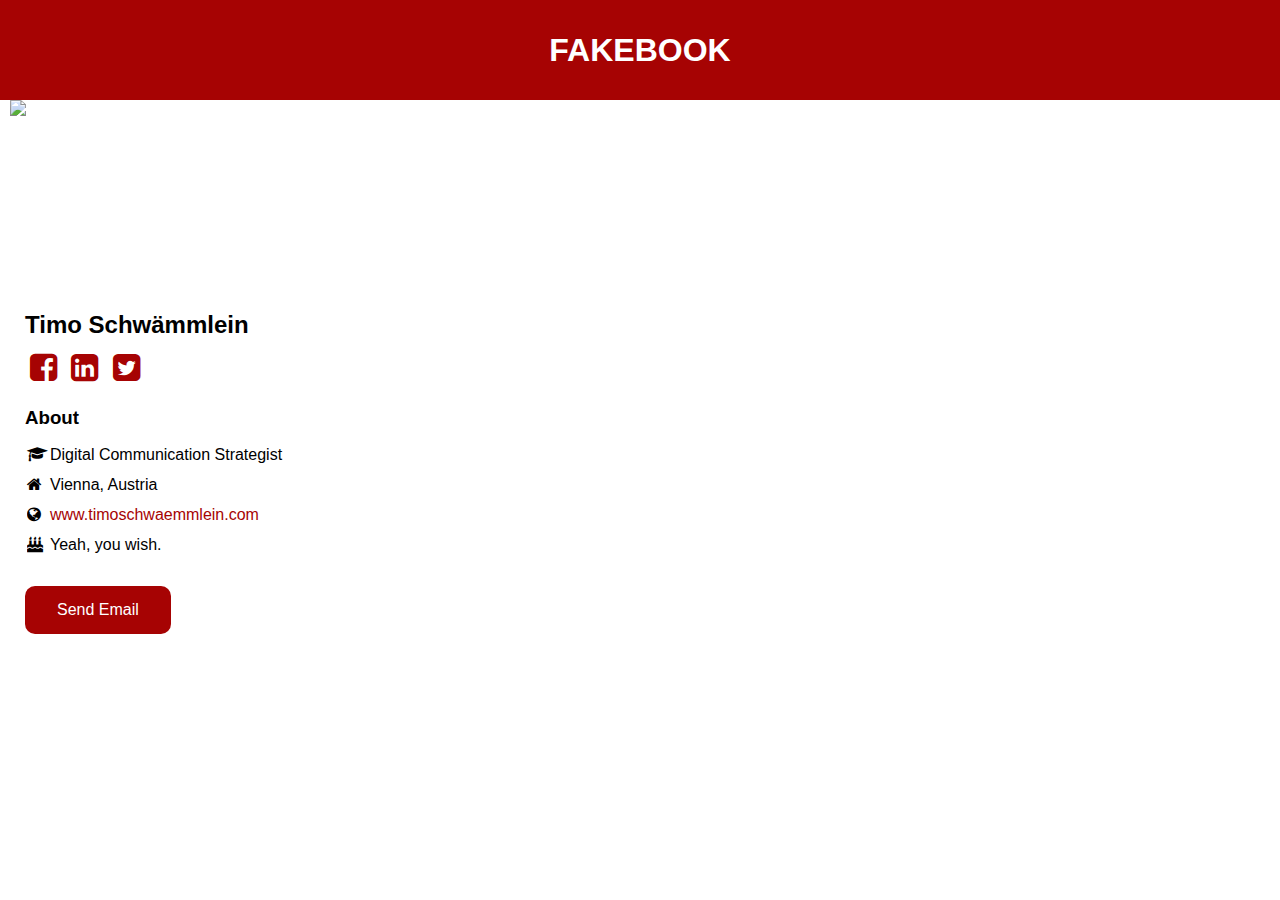
==== 1.2 Fakebook/index.html @ 248cc8bf "change directory names" ====
<!DOCTYPE html>
<html lang="en">
<head>
    <meta charset="UTF-8">
    <title>Fakebook</title>
    <link rel="stylesheet" href="style.css"/>
    <link rel="stylesheet" href="https://cdnjs.cloudflare.com/ajax/libs/font-awesome/4.7.0/css/font-awesome.min.css">
</head>
<body>
    <header>
            <h1>FAKEBOOK</h1>
    </header>

    <div class="profile-top">
        <div class="container">
            <div class="profile-pic">
                <img src="http://timoschwaemmlein.com/assets/img/ringlight_circle.png">
            </div>
        </div>
    </div>

    <div id="name">
        <div class="container">
           <h2>Timo Schwämmlein</h2>
        </div>
    </div>


    <div id="social">
        <div class="container">
            <ul>
                <li><a href="https://www.facebook.com/timo.rotten" target="_blank"><i class="fa fa-facebook-square" aria-hidden="true"></i></a></li>
                <li><a href="https://www.linkedin.com/in/timoschwaemmlein" target="_blank"><i class="fa fa-linkedin-square" aria-hidden="true"></i></a></li>
                <li><a href="https://www.twitter.com/timovarg" target="_blank"><i class="fa fa-twitter-square" aria-hidden="true"></i></a></li>
            </ul>
        </div>
    </div>

    <div id="about">
        <div class="container">
            <h3>About</h3>
            <div>
                <table class="center">
                    <tr>
                        <td><i class="fa fa-graduation-cap" aria-hidden="true"></i></td>
                        <td>Digital Communication Strategist</td>
                    </tr>
                    <tr>
                        <td><i class="fa fa-home" aria-hidden="true"></i></td>
                        <td>Vienna, Austria</td>
                    </tr>
                    <tr>
                        <td><i class="fa fa-globe" aria-hidden="true"></i></td>
                        <td><a href="http://www.timoschwaemmlein.com" target="_blank">www.timoschwaemmlein.com</a></td>
                    </tr>
                    <tr>
                        <td><i class="fa fa-birthday-cake" aria-hidden="true"></i></td>
                        <td>Yeah, you wish.</td>
                    </tr>
                </table>
            </div>
        </div>
    </div>

    <div id="contact">
        <div class="container">
            <a class="button" href="mailto: info@timoschwaemmlein.com">Send Email</a>
        </div>
    </div>

</body>
</html>
---- 1.2 Fakebook/style.css ----
/* General Styles */

*, html, body, div, span, header {
  margin: 0;
  padding: 0;
  border: 0;
}

body {
  font-family: Arial, Helvetica, sans-serif;
  text-align: left;
}

a {
  text-decoration: none;
  color: #A60303;
  -webkit-transition-duration: 0.4s; /* Safari */
  transition-duration: 0.4s;
}

a:hover {
  color: grey;
}

.container {
  margin: 0 25px 0 25px;
}

/* Header */

header {
  background: #A60303;
  width: 100%;
  height: 100px;
  margin: 0;
}

header h1 {
  line-height: 100px;
  color: #fff;
  text-align: center;
}

/* Profile Pic & Banner */

.profile-top {
  height: 200px;
  background-image: url("https://cdn.pixabay.com/photo/2017/05/29/20/57/coffee-2354892_960_720.jpg");
  background-size: cover;
  background-position: center;
}

.profile-pic img {
  width: 30%;
  float: left;
  margin-left: -15px;
}

/* Name */

#name h2 {
  color: #000;
  text-align: left;
  line-height: 50px;
}

/* Social Icons */

#social {
  float: left;
  margin-bottom: 20px;
}

#social ul {
  list-style: none;
  padding: 0;
}

#social ul li {
  display: inline-block;
  font-size: 2em;
}

#social ul li a {
  text-decoration: none;
  color: #A60303;
  padding: 0px 5px 0px 5px;
}

#social ul li a:hover {
  color: grey;
}

/* About Section */

#about {
  clear: left;
}

#about h3 {
  text-align: left;
  margin-bottom: 10px;
}

table.center {
  text-align: left;
}

table.center td {
  padding-top: 5px;
  padding-bottom: 5px;
}

/* Contact Button */

#contact a.button {
  background-color: #A60303;
  border: none;
  border-radius: 10px;
  color: white;
  padding: 15px 32px;
  text-align: left;
  text-decoration: none;
  display: inline-block;
  font-size: 16px;
  margin-top: 25px;
  float: left;
}

#contact a.button:hover {
  background-color: grey;
  color: white;
}
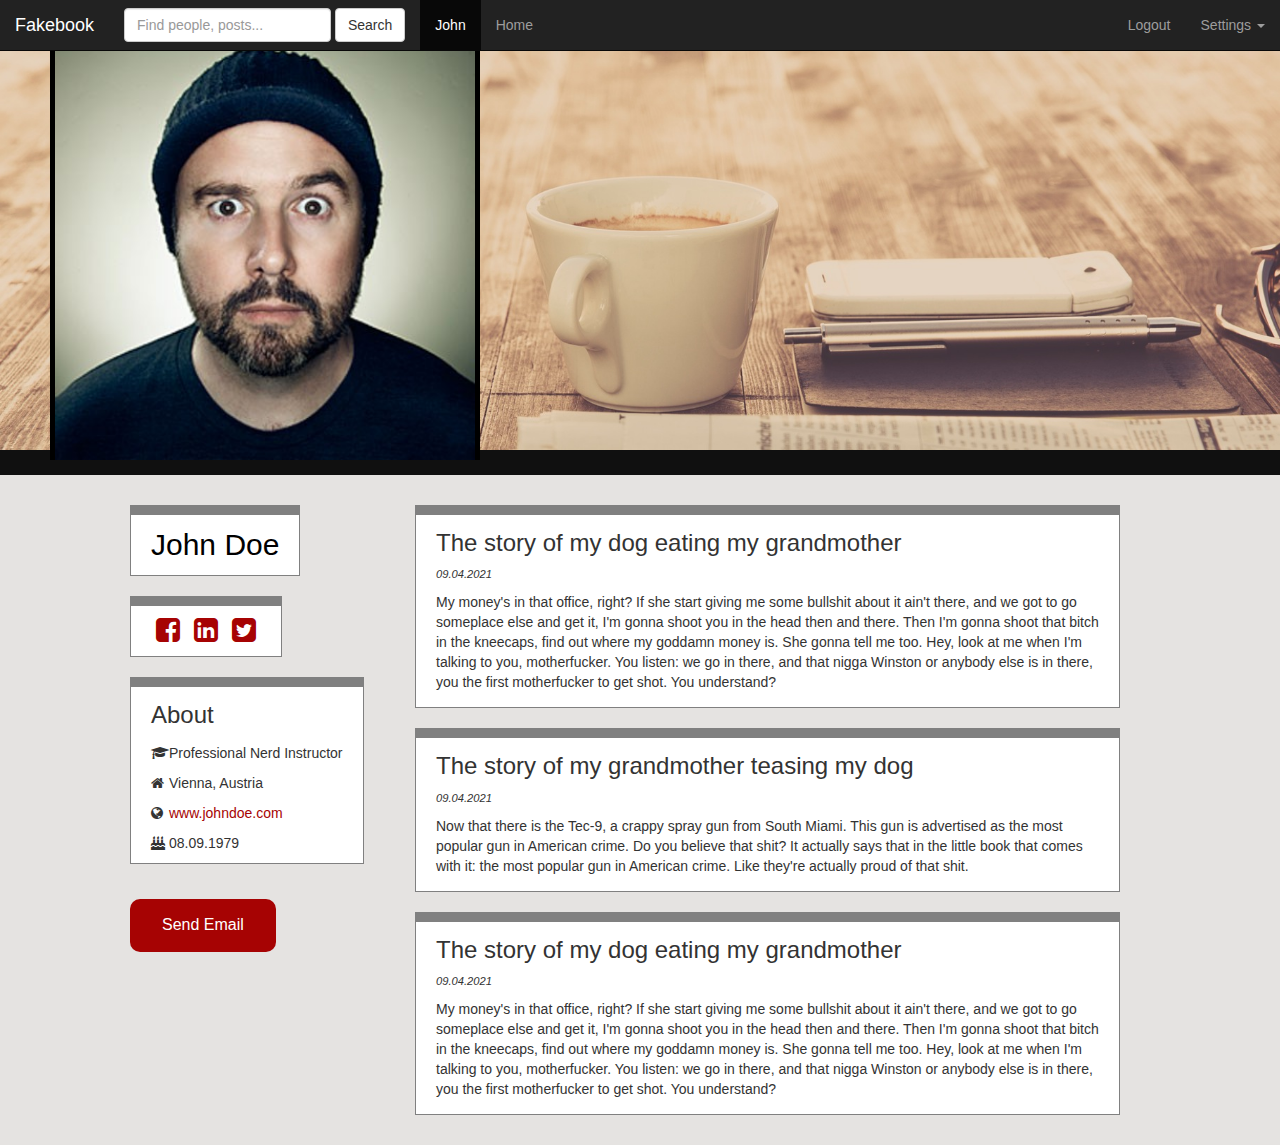
==== commit d01a0cf7: "Add bootstrap to Fakebook" ====
--- a/1.2 Fakebook/index.html
+++ b/1.2 Fakebook/index.html
@@ -3,70 +3,163 @@
 <head>
     <meta charset="UTF-8">
     <title>Fakebook</title>
+
+    <link href="https://maxcdn.bootstrapcdn.com/bootstrap/3.3.7/css/bootstrap.min.css" rel="stylesheet" integrity="sha384-BVYiiSIFeK1dGmJRAkycuHAHRg32OmUcww7on3RYdg4Va+PmSTsz/K68vbdEjh4u" crossorigin="anonymous">
+    <link rel="stylesheet" href="https://cdnjs.cloudflare.com/ajax/libs/font-awesome/4.7.0/css/font-awesome.min.css">
     <link rel="stylesheet" href="style.css"/>
-    <link rel="stylesheet" href="https://cdnjs.cloudflare.com/ajax/libs/font-awesome/4.7.0/css/font-awesome.min.css">
+
 </head>
 <body>
     <header>
-            <h1>FAKEBOOK</h1>
+
+        <!-- Navbar -->
+        <nav class="navbar navbar-inverse navbar-fixed-top">
+          <div class="container-fluid">
+            <!-- Brand and toggle get grouped for better mobile display -->
+            <div class="navbar-header">
+              <button type="button" class="navbar-toggle collapsed" data-toggle="collapse" data-target="#bs-example-navbar-collapse-1" aria-expanded="false">
+                <span class="sr-only">Toggle navigation</span>
+                <span class="icon-bar"></span>
+                <span class="icon-bar"></span>
+                <span class="icon-bar"></span>
+              </button>
+              <a class="navbar-brand" href="#">Fakebook</a>
+            </div>
+
+            <!-- Collect the nav links, forms, and other content for toggling -->
+            <div class="collapse navbar-collapse" id="bs-example-navbar-collapse-1">
+              <form class="navbar-form navbar-left">
+                <div class="form-group">
+                  <input type="text" class="form-control" placeholder="Find people, posts...">
+                </div>
+                <button type="submit" class="btn btn-default">Search</button>
+              </form>
+                <ul class="nav navbar-nav">
+                <li class="active"><a href="#">John <span class="sr-only">(current)</span></a></li>
+                <li><a href="#">Home</a></li>
+              </ul>
+              <ul class="nav navbar-nav navbar-right">
+                <li><a href="#">Logout</a></li>
+                <li class="dropdown">
+                  <a href="#" class="dropdown-toggle" data-toggle="dropdown" role="button" aria-haspopup="true" aria-expanded="false">Settings <span class="caret"></span></a>
+                  <ul class="dropdown-menu">
+                    <li><a href="#">Account</a></li>
+                    <li><a href="#">Privacy</a></li>
+                    <li><a href="#">Notifications</a></li>
+                  </ul>
+                </li>
+              </ul>
+            </div><!-- /.navbar-collapse -->
+          </div><!-- /.container-fluid -->
+        </nav>
+
+
     </header>
+
+
 
     <div class="profile-top">
         <div class="container">
-            <div class="profile-pic">
-                <img src="http://timoschwaemmlein.com/assets/img/ringlight_circle.png">
+            <div class="profile-pic image-responsive">
+                <img src="images/avatar.jpg">
             </div>
         </div>
     </div>
 
-    <div id="name">
-        <div class="container">
-           <h2>Timo Schwämmlein</h2>
-        </div>
-    </div>
+
+    <!-- Separator -->
+    <div class="separator"></div>
 
 
-    <div id="social">
-        <div class="container">
-            <ul>
-                <li><a href="https://www.facebook.com/timo.rotten" target="_blank"><i class="fa fa-facebook-square" aria-hidden="true"></i></a></li>
-                <li><a href="https://www.linkedin.com/in/timoschwaemmlein" target="_blank"><i class="fa fa-linkedin-square" aria-hidden="true"></i></a></li>
-                <li><a href="https://www.twitter.com/timovarg" target="_blank"><i class="fa fa-twitter-square" aria-hidden="true"></i></a></li>
-            </ul>
-        </div>
-    </div>
-
-    <div id="about">
-        <div class="container">
-            <h3>About</h3>
-            <div>
-                <table class="center">
-                    <tr>
-                        <td><i class="fa fa-graduation-cap" aria-hidden="true"></i></td>
-                        <td>Digital Communication Strategist</td>
-                    </tr>
-                    <tr>
-                        <td><i class="fa fa-home" aria-hidden="true"></i></td>
-                        <td>Vienna, Austria</td>
-                    </tr>
-                    <tr>
-                        <td><i class="fa fa-globe" aria-hidden="true"></i></td>
-                        <td><a href="http://www.timoschwaemmlein.com" target="_blank">www.timoschwaemmlein.com</a></td>
-                    </tr>
-                    <tr>
-                        <td><i class="fa fa-birthday-cake" aria-hidden="true"></i></td>
-                        <td>Yeah, you wish.</td>
-                    </tr>
-                </table>
+     <div id="content" class="container">
+        <!-- Right Section -->
+        <div id="right">
+            <div class="container">
+                <div class="block_background">
+                    <h3>The story of my dog eating my grandmother</h3>
+                    <p class="date">09.04.2021</p>
+                    <p>My money's in that office, right? If she start giving me some bullshit about it ain't there, and we got to go someplace else and get it, I'm gonna shoot you in the head then and there. Then I'm gonna shoot that bitch in the kneecaps, find out where my goddamn money is. She gonna tell me too. Hey, look at me when I'm talking to you, motherfucker. You listen: we go in there, and that nigga Winston or anybody else is in there, you the first motherfucker to get shot. You understand?</p>
+                </div>
+                <div class="block_background">
+                    <h3>The story of my grandmother teasing my dog</h3>
+                    <p class="date">09.04.2021</p>
+                    <p>Now that there is the Tec-9, a crappy spray gun from South Miami. This gun is advertised as the most popular gun in American crime. Do you believe that shit? It actually says that in the little book that comes with it: the most popular gun in American crime. Like they're actually proud of that shit. </p>
+                </div>
+                <div class="block_background">
+                    <h3>The story of my dog eating my grandmother</h3>
+                    <p class="date">09.04.2021</p>
+                    <p>My money's in that office, right? If she start giving me some bullshit about it ain't there, and we got to go someplace else and get it, I'm gonna shoot you in the head then and there. Then I'm gonna shoot that bitch in the kneecaps, find out where my goddamn money is. She gonna tell me too. Hey, look at me when I'm talking to you, motherfucker. You listen: we go in there, and that nigga Winston or anybody else is in there, you the first motherfucker to get shot. You understand?</p>
+                </div>
             </div>
         </div>
-    </div>
 
-    <div id="contact">
-        <div class="container">
-            <a class="button" href="mailto: info@timoschwaemmlein.com">Send Email</a>
+
+        <!-- Left Section -->
+        <div id="left">
+            <!-- Name -->
+            <div id="name">
+                <div class="container">
+                   <h2 class="block_background">John Doe</h2>
+                </div>
+            </div>
+
+
+
+            <!-- Social Icons -->
+            <div id="social">
+                <div class="container">
+                    <ul class="block_background">
+                        <li><a href="https://www.facebook.com/timo.rotten" target="_blank"><i class="fa fa-facebook-square" aria-hidden="true"></i></a></li>
+                        <li><a href="https://www.linkedin.com/in/timoschwaemmlein" target="_blank"><i class="fa fa-linkedin-square" aria-hidden="true"></i></a></li>
+                        <li><a href="https://www.twitter.com/timovarg" target="_blank"><i class="fa fa-twitter-square" aria-hidden="true"></i></a></li>
+                    </ul>
+                </div>
+            </div>
+
+            <div id="about">
+                <div class="container">
+                    <div class="block_background">
+                        <h3>About</h3>
+                        <div>
+                            <table class="center">
+                                <tr>
+                                    <td><i class="fa fa-graduation-cap" aria-hidden="true"></i></td>
+                                    <td>Professional Nerd Instructor</td>
+                                </tr>
+                                <tr>
+                                    <td><i class="fa fa-home" aria-hidden="true"></i></td>
+                                    <td>Vienna, Austria</td>
+                                </tr>
+                                <tr>
+                                    <td><i class="fa fa-globe" aria-hidden="true"></i></td>
+                                    <td><a href="https://de.wikipedia.org/wiki/John_Doe" target="_blank">www.johndoe.com</a></td>
+                                </tr>
+                                <tr>
+                                    <td><i class="fa fa-birthday-cake" aria-hidden="true"></i></td>
+                                    <td>08.09.1979</td>
+                                </tr>
+                            </table>
+                        </div>
+                    </div>
+                </div>
+            </div>
+
+            <!-- Contact Button-->
+            <div id="contact">
+                <div class="container">
+                    <a class="button" href="mailto: info@timoschwaemmlein.com">Send Email</a>
+                </div>
+            </div>
         </div>
-    </div>
+     </div>
+
+
+
+
+
+    <!-- jQuery & JavaScript -->
+    <script src="https://ajax.googleapis.com/ajax/libs/jquery/3.2.1/jquery.min.js"></script>
+    <script src="https://maxcdn.bootstrapcdn.com/bootstrap/3.3.7/js/bootstrap.min.js" integrity="sha384-Tc5IQib027qvyjSMfHjOMaLkfuWVxZxUPnCJA7l2mCWNIpG9mGCD8wGNIcPD7Txa" crossorigin="anonymous"></script>
 
 </body>
 </html>--- a/1.2 Fakebook/style.css
+++ b/1.2 Fakebook/style.css
@@ -1,59 +1,91 @@
 /* General Styles */
 
 *, html, body, div, span, header {
-  margin: 0;
-  padding: 0;
-  border: 0;
+    margin: 0;
+    padding: 0;
+    border: 0;
 }
 
 body {
-  font-family: Arial, Helvetica, sans-serif;
-  text-align: left;
+    font-family: Arial, Helvetica, sans-serif;
+    text-align: left;
+    background-color: #E5E3E1;
 }
 
 a {
-  text-decoration: none;
-  color: #A60303;
-  -webkit-transition-duration: 0.4s; /* Safari */
-  transition-duration: 0.4s;
+    text-decoration: none;
+    color: #A60303;
+    -webkit-transition-duration: 0.4s; /* Safari */
+    transition-duration: 0.4s;
 }
 
 a:hover {
-  color: grey;
+    color: grey;
 }
 
-.container {
-  margin: 0 25px 0 25px;
+.separator {
+    height: 25px;
+    background-color: #101010;
 }
 
-/* Header */
-
-header {
-  background: #A60303;
-  width: 100%;
-  height: 100px;
-  margin: 0;
+.block_background {
+    background-color: #fff;
+    border: 1px solid gray;
+    border-top: 10px solid gray;
+    padding: 5px 20px;
+    margin: 10px 0;
+    display: inline-block;
 }
 
-header h1 {
-  line-height: 100px;
-  color: #fff;
-  text-align: center;
+/* Content */
+
+#content.container {
+    margin: auto;
+    padding: 20px 60px;
 }
 
 /* Profile Pic & Banner */
 
 .profile-top {
-  height: 200px;
-  background-image: url("https://cdn.pixabay.com/photo/2017/05/29/20/57/coffee-2354892_960_720.jpg");
+  height: 450px;
+  background-image: url("images/bg_coffeesepia.jpeg");
   background-size: cover;
-  background-position: center;
+  background-position: left top;
+  background-attachment: fixed;
+  margin-top: 0;
 }
 
 .profile-pic img {
-  width: 30%;
+  width: 430px;
   float: left;
-  margin-left: -15px;
+  margin: 40px 0 0 -20px;
+  border-left: 5px solid #000;
+  border-right: 5px solid #000;
+}
+
+/* Right Section */
+
+#right .container {
+    float: right;
+    width: 70%;
+    margin-right: 30px;
+}
+
+#right h3 {
+    margin-top: 10px;
+}
+
+.date {
+    font-size: 0.8em;
+    font-style: italic;
+}
+
+
+/* Left Section */
+#left {
+    width: 20%;
+    display: inline-block;
+
 }
 
 /* Name */
@@ -66,14 +98,8 @@
 
 /* Social Icons */
 
-#social {
-  float: left;
-  margin-bottom: 20px;
-}
-
 #social ul {
   list-style: none;
-  padding: 0;
 }
 
 #social ul li {
@@ -93,13 +119,9 @@
 
 /* About Section */
 
-#about {
-  clear: left;
-}
-
 #about h3 {
   text-align: left;
-  margin-bottom: 10px;
+  margin-top: 10px;
 }
 
 table.center {
@@ -123,11 +145,11 @@
   text-decoration: none;
   display: inline-block;
   font-size: 16px;
-  margin-top: 25px;
-  float: left;
+  margin: 25px 0;
 }
 
 #contact a.button:hover {
   background-color: grey;
   color: white;
 }
+
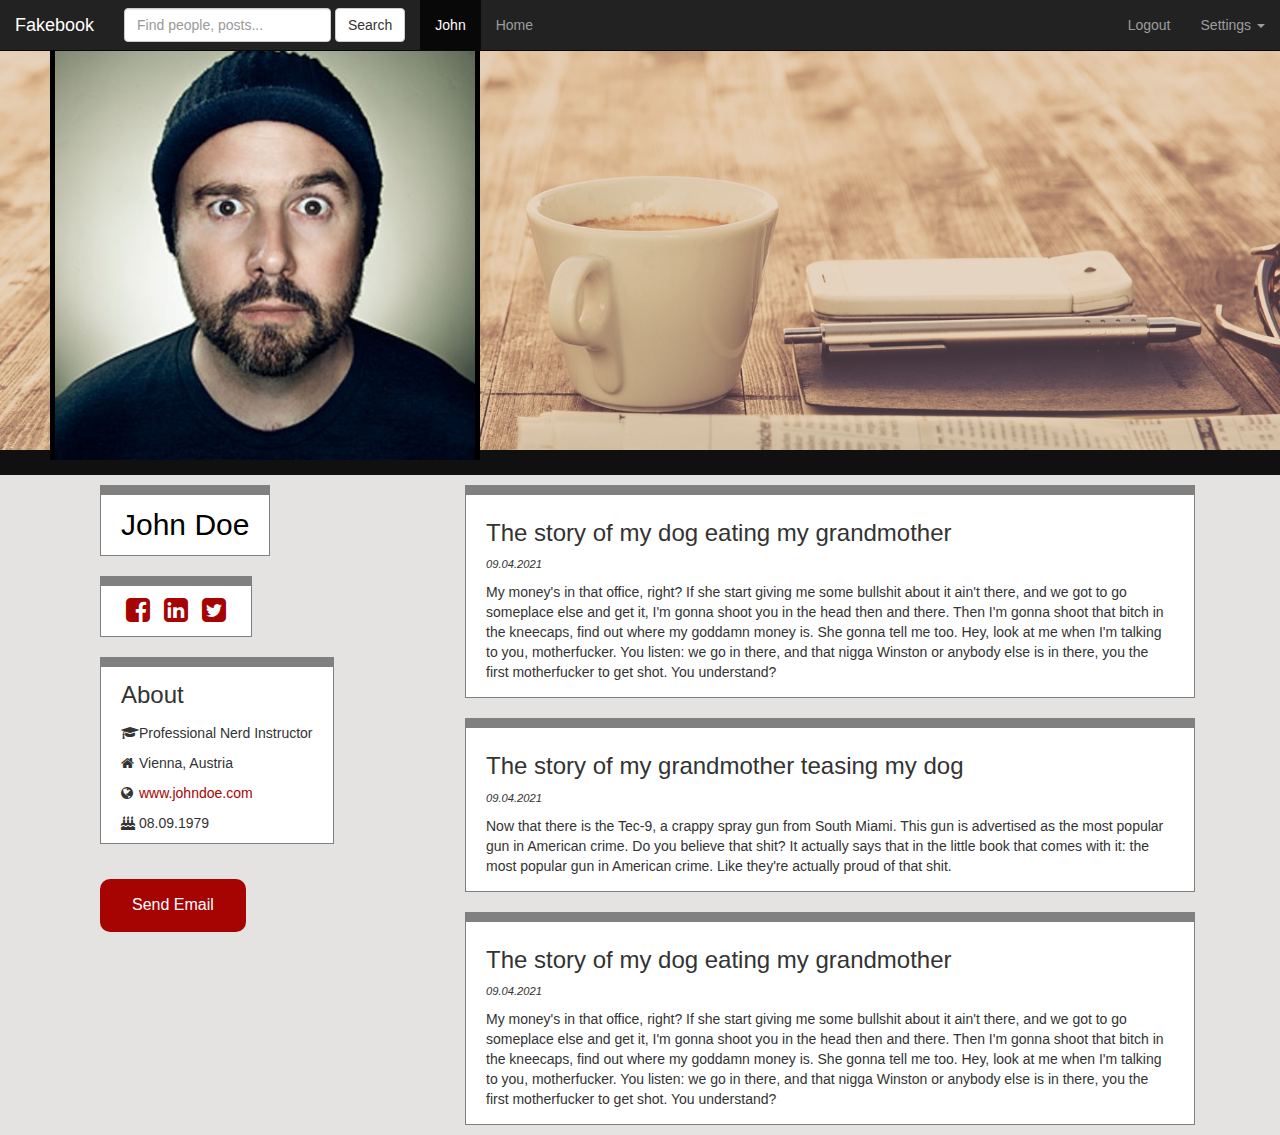
==== commit 9c136537: "fixed content float overlap with bootstrap grid" ====
--- a/1.2 Fakebook/index.html
+++ b/1.2 Fakebook/index.html
@@ -2,6 +2,9 @@
 <html lang="en">
 <head>
     <meta charset="UTF-8">
+    <meta http-equiv="X-UA-Compatible" content="IE=edge">
+    <meta name="viewport" content="width=device-width, initial-scale=1">
+
     <title>Fakebook</title>
 
     <link href="https://maxcdn.bootstrapcdn.com/bootstrap/3.3.7/css/bootstrap.min.css" rel="stylesheet" integrity="sha384-BVYiiSIFeK1dGmJRAkycuHAHRg32OmUcww7on3RYdg4Va+PmSTsz/K68vbdEjh4u" crossorigin="anonymous">
@@ -72,82 +75,83 @@
 
 
      <div id="content" class="container">
-        <!-- Right Section -->
-        <div id="right">
-            <div class="container">
-                <div class="block_background">
-                    <h3>The story of my dog eating my grandmother</h3>
-                    <p class="date">09.04.2021</p>
-                    <p>My money's in that office, right? If she start giving me some bullshit about it ain't there, and we got to go someplace else and get it, I'm gonna shoot you in the head then and there. Then I'm gonna shoot that bitch in the kneecaps, find out where my goddamn money is. She gonna tell me too. Hey, look at me when I'm talking to you, motherfucker. You listen: we go in there, and that nigga Winston or anybody else is in there, you the first motherfucker to get shot. You understand?</p>
-                </div>
-                <div class="block_background">
-                    <h3>The story of my grandmother teasing my dog</h3>
-                    <p class="date">09.04.2021</p>
-                    <p>Now that there is the Tec-9, a crappy spray gun from South Miami. This gun is advertised as the most popular gun in American crime. Do you believe that shit? It actually says that in the little book that comes with it: the most popular gun in American crime. Like they're actually proud of that shit. </p>
-                </div>
-                <div class="block_background">
-                    <h3>The story of my dog eating my grandmother</h3>
-                    <p class="date">09.04.2021</p>
-                    <p>My money's in that office, right? If she start giving me some bullshit about it ain't there, and we got to go someplace else and get it, I'm gonna shoot you in the head then and there. Then I'm gonna shoot that bitch in the kneecaps, find out where my goddamn money is. She gonna tell me too. Hey, look at me when I'm talking to you, motherfucker. You listen: we go in there, and that nigga Winston or anybody else is in there, you the first motherfucker to get shot. You understand?</p>
-                </div>
-            </div>
-        </div>
+         <div class="col-md-12">
+            <div class="row">
+                <div class="col-sm-5 col-md-4">
 
+                    <!-- Name -->
+                    <div id="name">
+                        <div class="container">
+                           <h2 class="block_background">John Doe</h2>
+                        </div>
+                    </div>
 
-        <!-- Left Section -->
-        <div id="left">
-            <!-- Name -->
-            <div id="name">
-                <div class="container">
-                   <h2 class="block_background">John Doe</h2>
-                </div>
-            </div>
+                    <!-- Social Icons -->
+                    <div id="social">
+                        <div class="container">
+                            <ul class="block_background">
+                                <li><a href="https://www.facebook.com/timo.rotten" target="_blank"><i class="fa fa-facebook-square" aria-hidden="true"></i></a></li>
+                                <li><a href="https://www.linkedin.com/in/timoschwaemmlein" target="_blank"><i class="fa fa-linkedin-square" aria-hidden="true"></i></a></li>
+                                <li><a href="https://www.twitter.com/timovarg" target="_blank"><i class="fa fa-twitter-square" aria-hidden="true"></i></a></li>
+                            </ul>
+                        </div>
+                    </div>
 
+                    <div id="about">
+                        <div class="container">
+                            <div class="block_background">
+                                <h3>About</h3>
+                                <div>
+                                    <table class="center">
+                                        <tr>
+                                            <td><i class="fa fa-graduation-cap" aria-hidden="true"></i></td>
+                                            <td>Professional Nerd Instructor</td>
+                                        </tr>
+                                        <tr>
+                                            <td><i class="fa fa-home" aria-hidden="true"></i></td>
+                                            <td>Vienna, Austria</td>
+                                        </tr>
+                                        <tr>
+                                            <td><i class="fa fa-globe" aria-hidden="true"></i></td>
+                                            <td><a href="https://de.wikipedia.org/wiki/John_Doe" target="_blank">www.johndoe.com</a></td>
+                                        </tr>
+                                        <tr>
+                                            <td><i class="fa fa-birthday-cake" aria-hidden="true"></i></td>
+                                            <td>08.09.1979</td>
+                                        </tr>
+                                    </table>
+                                </div>
+                            </div>
+                        </div>
+                    </div>
 
-
-            <!-- Social Icons -->
-            <div id="social">
-                <div class="container">
-                    <ul class="block_background">
-                        <li><a href="https://www.facebook.com/timo.rotten" target="_blank"><i class="fa fa-facebook-square" aria-hidden="true"></i></a></li>
-                        <li><a href="https://www.linkedin.com/in/timoschwaemmlein" target="_blank"><i class="fa fa-linkedin-square" aria-hidden="true"></i></a></li>
-                        <li><a href="https://www.twitter.com/timovarg" target="_blank"><i class="fa fa-twitter-square" aria-hidden="true"></i></a></li>
-                    </ul>
-                </div>
-            </div>
-
-            <div id="about">
-                <div class="container">
-                    <div class="block_background">
-                        <h3>About</h3>
-                        <div>
-                            <table class="center">
-                                <tr>
-                                    <td><i class="fa fa-graduation-cap" aria-hidden="true"></i></td>
-                                    <td>Professional Nerd Instructor</td>
-                                </tr>
-                                <tr>
-                                    <td><i class="fa fa-home" aria-hidden="true"></i></td>
-                                    <td>Vienna, Austria</td>
-                                </tr>
-                                <tr>
-                                    <td><i class="fa fa-globe" aria-hidden="true"></i></td>
-                                    <td><a href="https://de.wikipedia.org/wiki/John_Doe" target="_blank">www.johndoe.com</a></td>
-                                </tr>
-                                <tr>
-                                    <td><i class="fa fa-birthday-cake" aria-hidden="true"></i></td>
-                                    <td>08.09.1979</td>
-                                </tr>
-                            </table>
+                    <!-- Contact Button-->
+                    <div id="contact">
+                        <div class="container">
+                            <a class="button" href="mailto: info@timoschwaemmlein.com">Send Email</a>
                         </div>
                     </div>
                 </div>
-            </div>
 
-            <!-- Contact Button-->
-            <div id="contact">
-                <div class="container">
-                    <a class="button" href="mailto: info@timoschwaemmlein.com">Send Email</a>
+                <div class="col-sm-7 col-md-8">
+
+                     <!-- Body Content -->
+                    <div class="block_background">
+                        <h3>The story of my dog eating my grandmother</h3>
+                        <p class="date">09.04.2021</p>
+                        <p>My money's in that office, right? If she start giving me some bullshit about it ain't there, and we got to go someplace else and get it, I'm gonna shoot you in the head then and there. Then I'm gonna shoot that bitch in the kneecaps, find out where my goddamn money is. She gonna tell me too. Hey, look at me when I'm talking to you, motherfucker. You listen: we go in there, and that nigga Winston or anybody else is in there, you the first motherfucker to get shot. You understand?</p>
+                    </div>
+                    <div class="block_background">
+                        <h3>The story of my grandmother teasing my dog</h3>
+                        <p class="date">09.04.2021</p>
+                        <p>Now that there is the Tec-9, a crappy spray gun from South Miami. This gun is advertised as the most popular gun in American crime. Do you believe that shit? It actually says that in the little book that comes with it: the most popular gun in American crime. Like they're actually proud of that shit. </p>
+                    </div>
+                    <div class="block_background">
+                        <h3>The story of my dog eating my grandmother</h3>
+                        <p class="date">09.04.2021</p>
+                        <p>My money's in that office, right? If she start giving me some bullshit about it ain't there, and we got to go someplace else and get it, I'm gonna shoot you in the head then and there. Then I'm gonna shoot that bitch in the kneecaps, find out where my goddamn money is. She gonna tell me too. Hey, look at me when I'm talking to you, motherfucker. You listen: we go in there, and that nigga Winston or anybody else is in there, you the first motherfucker to get shot. You understand?</p>
+                    </div>
+
                 </div>
             </div>
         </div>
--- a/1.2 Fakebook/style.css
+++ b/1.2 Fakebook/style.css
@@ -41,7 +41,7 @@
 
 #content.container {
     margin: auto;
-    padding: 20px 60px;
+
 }
 
 /* Profile Pic & Banner */
